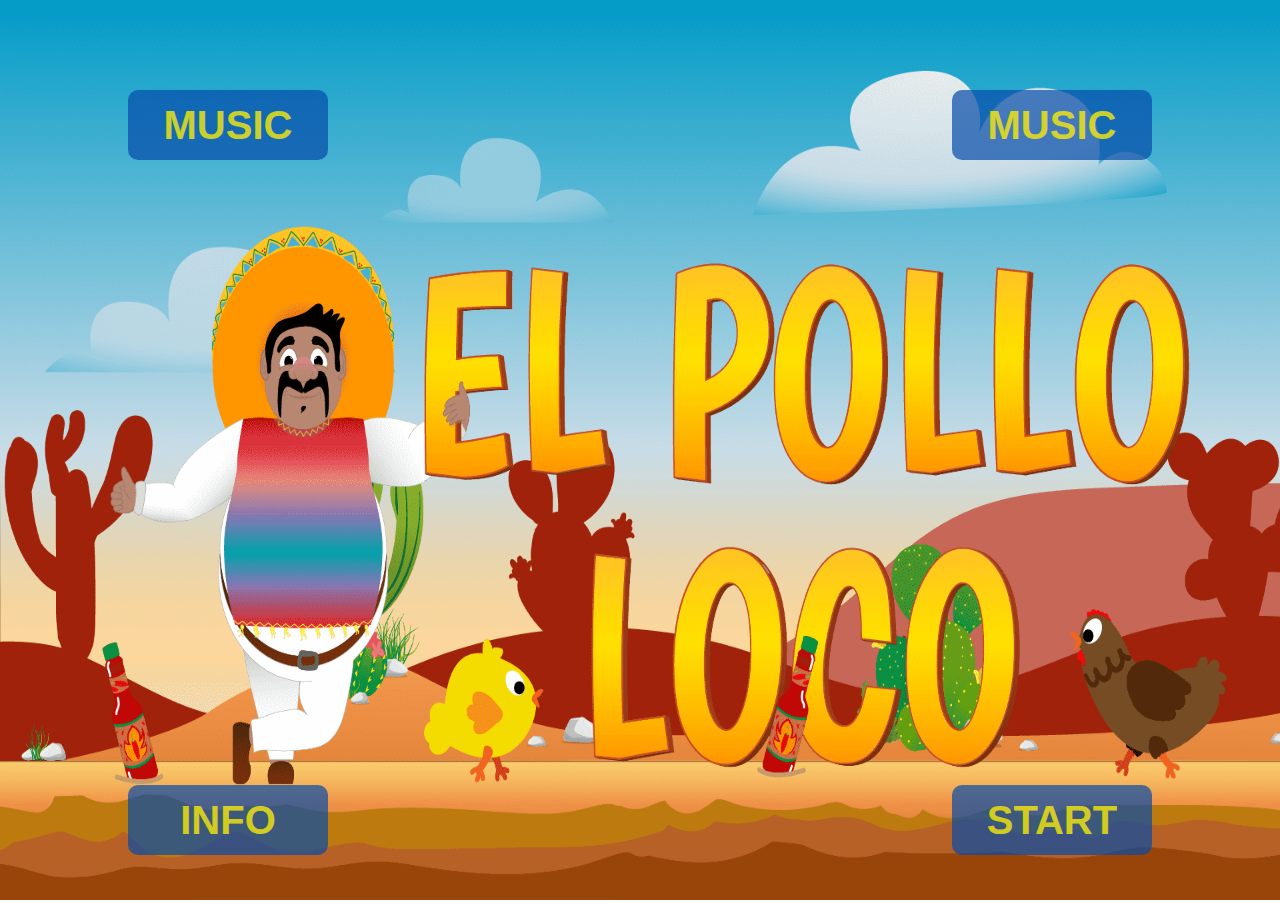
==== index.html @ 2aa4fe73 "splash" ====
<!DOCTYPE html>
<html lang="en">

<head>
    <meta charset="UTF-8">
    <meta http-equiv="X-UA-Compatible" content="IE=edge">
    <meta name="viewport" content="width=device-width, initial-scale=1.0">
    <link rel="stylesheet" href="style.css">
    <link rel="icon" type="image/x-icon" href="./img/3.Secuencias_Enemy_básico/Versión_Gallinita (estas salen por orden de la gallina gigantona)/1.Ga_paso_derecho.png">
    <script src="models/drawable-object.class.js"></script>
    <script src="models/movable-object.class.js"></script>
    <script src="models/character.class.js"></script>
    <script src="models/chicken.cless.js"></script>
    <script src="models/chick.class.js"></script>
    <script src="models/bottle.class.js"></script>
    <script src="models/coin.class.js"></script>
    <script src="models/statusbar-energy.class.js"></script>
    <script src="models/statusbar-bottles.class.js"></script>
    <script src="models/statusbar-coins.class.js"></script>
    <script src="models/world.class.js"></script>
    <script src="models/cloud.class.js"></script>
    <script src="models/backgroubd-object.class.js"></script>
    <script src="models/keyboard.class.js"></script>
    <script src="models/level.class.js"></script>
    <script src="models/endboss.class.js"></script>
    <script src="levels/level1.js"></script>
    <script src="models/throwable-object.class.js"></script>
    <script src="models/throwable-object-left.class.js"></script>
    <script src="js/game.js"></script>
    <title>EL-Pollo-Loco</title>
</head>

<body>


    <div id="startScreen" class="start_end_screen">
        <img src="./img/9.Intro _ Outro Image/Start Screen/Opción2.png" class="start_end_screen">
        <div id="infoBox" class="info_box d-none">
            <div>
                <h4>Controlls</h4>
                <p>
                    <: walk left</p>
                        <p> >: walk right</p>
                        <p> UP: jump</p>
                        <p> SPACE: throw bottle</p>
                        <br>
                        <h4>Mobile</h4>
                        <p> <img src="./img/jump.png">: jump</p>
                        <p> <img src="./img/throw.png">: throw bottle</p>
                        <a href="impressum.html" target="_blank">Impressum</a>
            </div>
        </div>
        <button id="music1" class="btn" onclick="music1()">MUSIC</button>
        <button id="music2" class="btn" onclick="music2()">MUSIC</button>
        <button id="infoBtn" class="btn" onclick="info()">INFO</button>
        <button id="btn" class="btn" onclick="init()">START</button>
    </div>

    <canvas class="d-none" width="720" height="480" id="canvas">
    </canvas>

    <div id="left" class="mobile_controlls d-none" ontouchstart="touchDownLeft()" ontouchend="touchUpLeft()">
        <img src="./img/arrow_left.png"> </div>
    <div id="right" class="mobile_controlls d-none" ontouchstart="touchDownRight()" ontouchend="touchUpRight()"> <img src="./img/arrow_right.png"> </div>
    <div id="jump" class="mobile_controlls d-none" ontouchstart="touchDownJump()" ontouchend="touchUpJump()"> <img src="./img/jump.png"> </div>
    <div id="throw" class="mobile_controlls d-none" ontouchstart="touchDownThrow()" ontouchend="touchUpThrow()"> <img src="./img/throw.png"> </div>

    <div id="endScreen" class="start_end_screen d-none">
        <img src="./img/5.Fondo/1.png" class="start_end_screen img_1">
        <img src="./img/9.Intro _ Outro Image/_Game over_ screen/4.Game over!.png" class="start_end_screen img_2">
        <a href="index.html" class="btn restart_mobile">RESTART</a>
    </div>

    <div id="youLostScreen" class="start_end_screen d-none">
        <img src="./img/5.Fondo/1.png" class="start_end_screen img_1">
        <img src="./img/9.Intro _ Outro Image/_Game over_ screen/2.oh no you lost!.png" class="start_end_screen img_2">
        <a href="index.html" class="btn restart_mobile">RESTART</a>
    </div>

</body>

</html>
---- style.css ----
body {
    display: flex;
    flex-direction: column;
    align-items: center;
    margin: 0;
    font-family: 'Calibri', sans-serif;
    overflow: hidden;
}

canvas {
    background-color: black;
    display: block;
    height: 100vh;
    width: 100%;
    position: relative;
}

.start_end_screen {
    width: 100%;
    height: 100vh;
    z-index: 5;
    position: relative;
}

.btn {
    width: 200px;
    height: 70px;
    text-align: center;
    font-size: 40px;
    font-weight: bold;
    background-color: rgba(6, 76, 168, 0.7);
    color: rgba(252, 236, 7, 0.8);
    border-radius: 10px;
    position: absolute;
    bottom: 5%;
    right: 10%;
    z-index: 10;
    border: none;
}

#infoBtn {
    left: 10%;
}

#music1 {
    top: 10%;
    left: 10%;
}

#music2 {
    top: 10%;
    right: 10% !important;
}

.btn:hover {
    cursor: pointer;
    background-color: rgb(33, 102, 192);
}

.info_box {
    position: absolute;
    bottom: 10.6%;
    background-color: rgba(6, 76, 168, 0.7);
    color: rgba(252, 236, 7, 0.8);
    display: flex;
    flex-direction: column;
    align-items: flex-start;
    z-index: 10;
    width: 200px;
    padding: 20px;
    border-radius: 10px;
    flex-wrap: wrap;
}

a {
    text-decoration: none;
    display: flex;
    align-items: center;
    justify-content: center;
}

.info_box a {
    color: white;
}

.img_1 {
    position: relative;
}

.img_2 {
    position: absolute;
    top: 0;
    left: 0;
}

.mobile_controlls {
    width: 70px;
    height: 70px;
    border-radius: 100%;
    background-color: rgba(141, 141, 141, 0.5);
    color: white;
    font-size: 30px;
    font-weight: bold;
    z-index: 20;
    display: flex;
    justify-content: center;
    align-items: center;
    display: none;
}

.mobile_controlls:hover {
    cursor: pointer;
}

#left {
    position: absolute;
    left: 10%;
    bottom: 10%;
}

#right {
    position: absolute;
    left: 25%;
    bottom: 10%;
}

#jump {
    position: absolute;
    right: 25%;
    bottom: 10%;
}

#throw {
    position: absolute;
    right: 10%;
    bottom: 10%;
}

.d-none {
    display: none !important;
}

@media only screen and (max-width: 900px) {
    .mobile_controlls {
        display: flex;
    }
    .restart_mobile {
        left: 38%;
    }
}
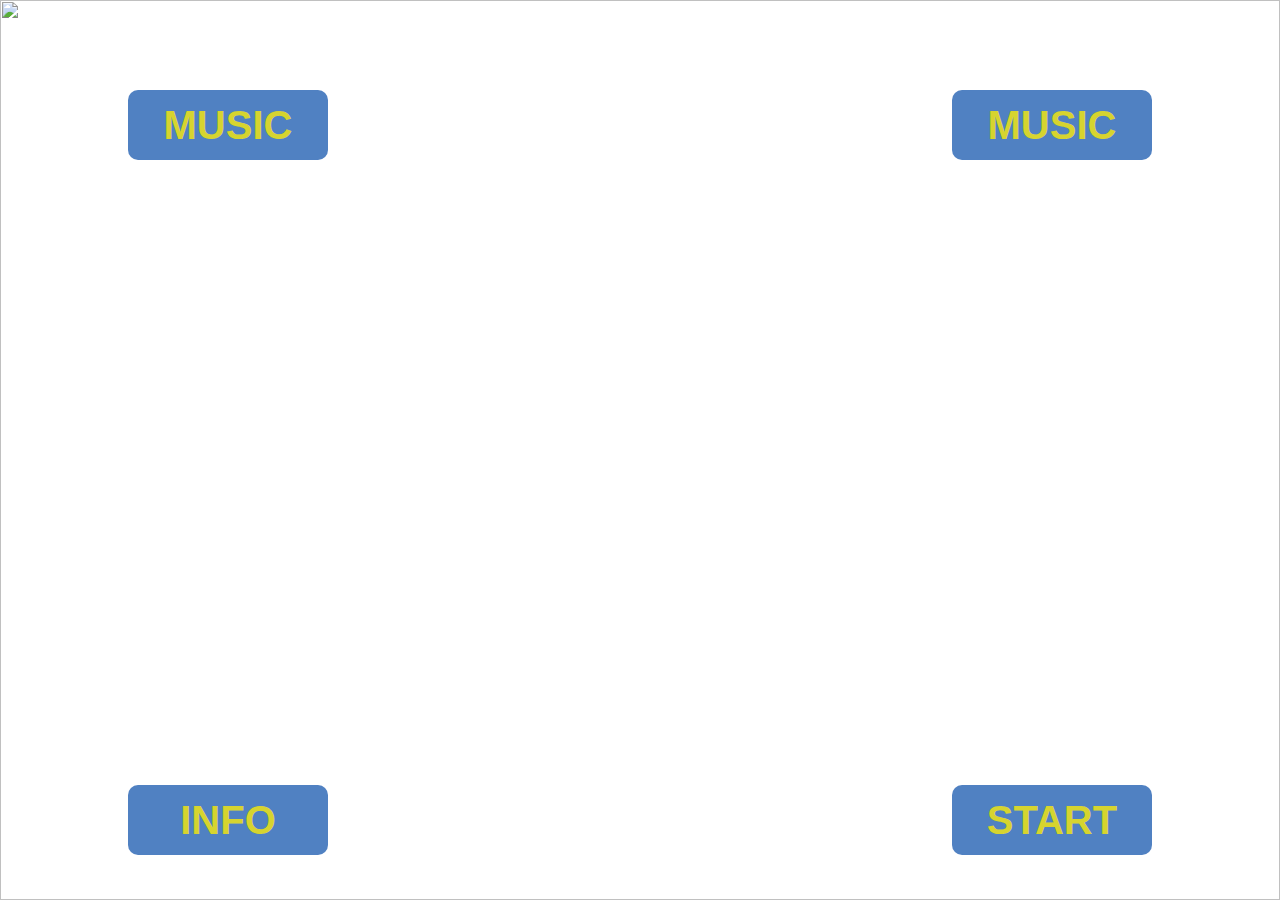
==== commit f3b8ef6e: "new impressum" ====
--- a/index.html
+++ b/index.html
@@ -33,8 +33,8 @@
 <body>
 
 
-    <div id="startScreen" class="start_end_screen">
-        <img src="./img/9.Intro _ Outro Image/Start Screen/Opción2.png" class="start_end_screen">
+    <div id="startScreen" class="start_end_screen dd">
+        <img src="./img/9.Intro _ Outro Image/Start Screen/Opción2.png" class="start_end_screen">
         <div id="infoBox" class="info_box d-none">
             <div>
                 <h4>Controlls</h4>
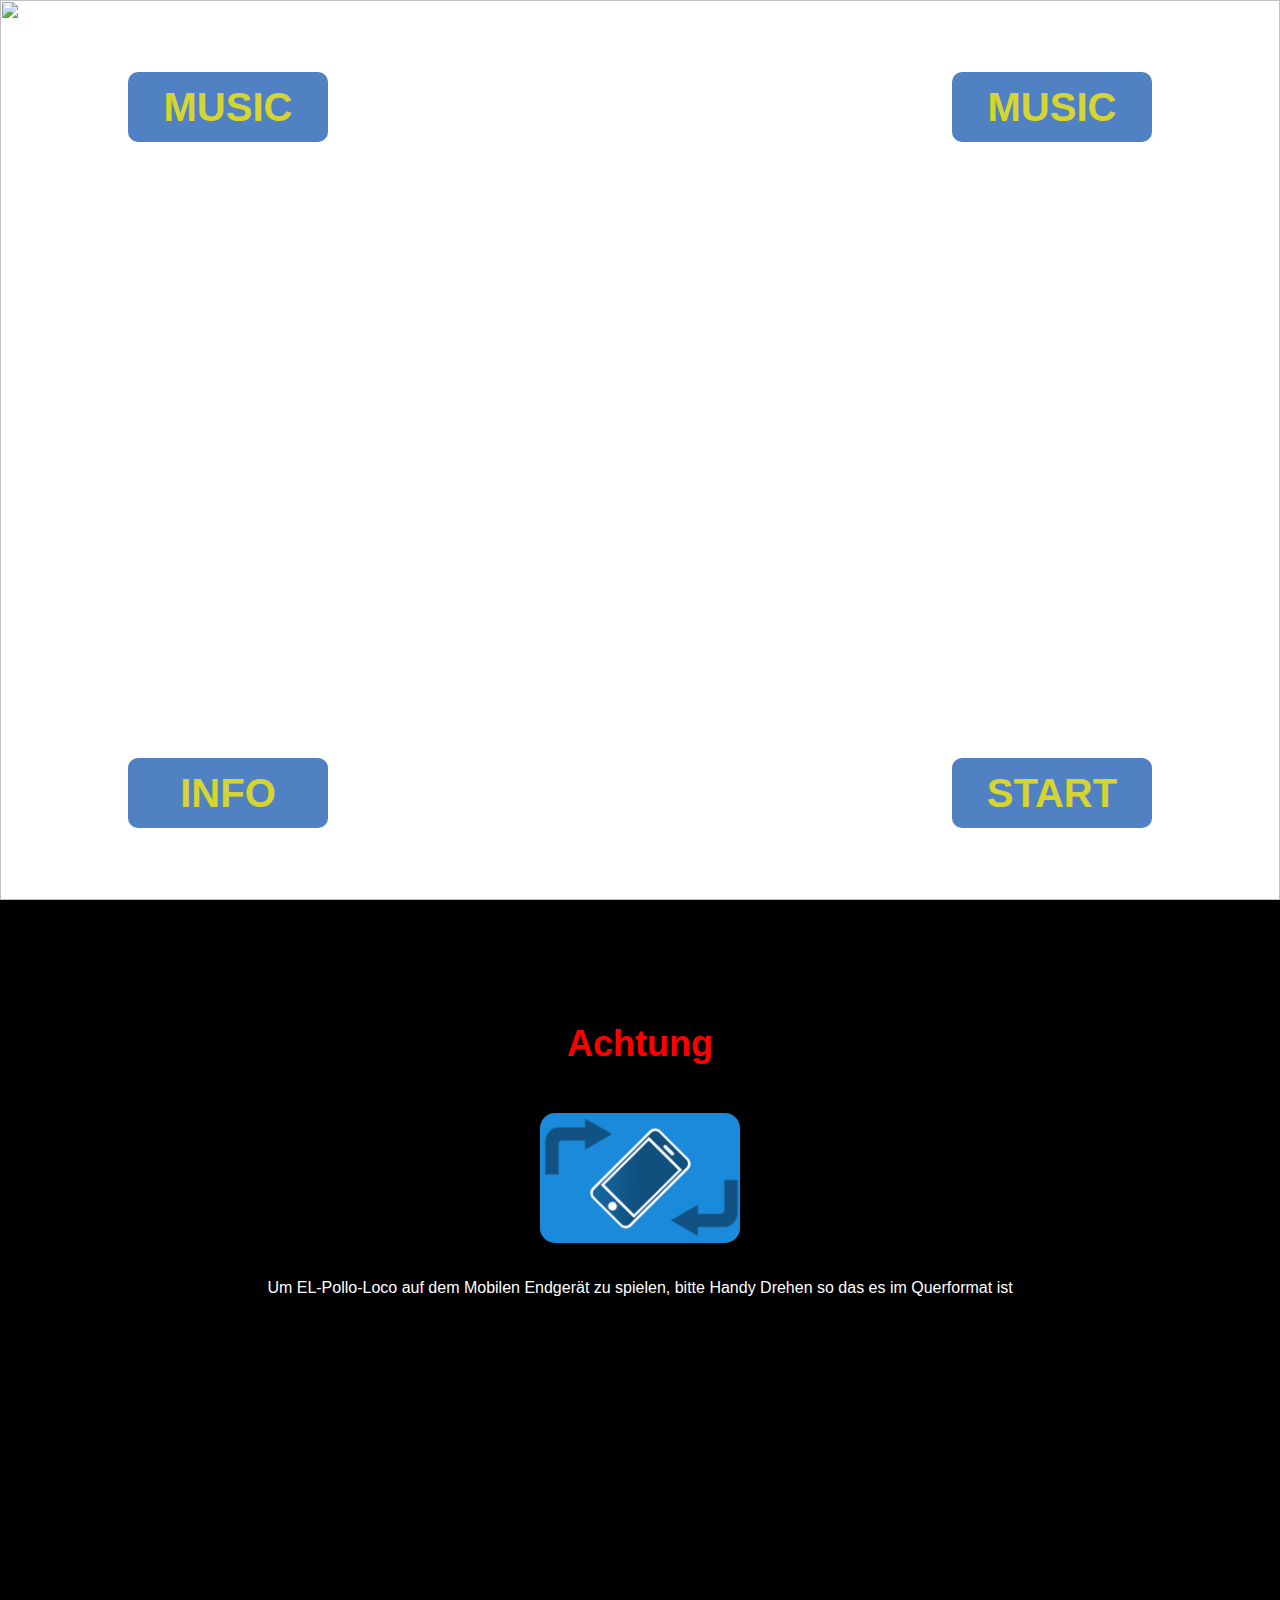
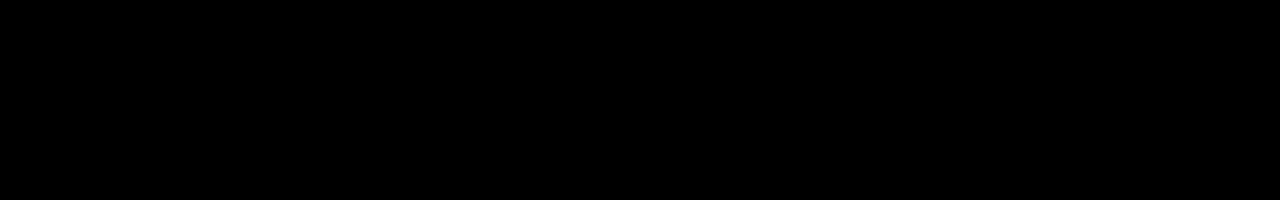
==== commit 314da242: "optimize endboss and Fix bugs" ====
--- a/index.html
+++ b/index.html
@@ -33,7 +33,7 @@
 <body>
 
 
-    <div id="startScreen" class="start_end_screen dd">
+    <div id="startScreen" class="start_end_screen">
         <img src="./img/9.Intro _ Outro Image/Start Screen/Opción2.png" class="start_end_screen">
         <div id="infoBox" class="info_box d-none">
             <div>
@@ -48,6 +48,7 @@
                         <p> <img src="./img/jump.png">: jump</p>
                         <p> <img src="./img/throw.png">: throw bottle</p>
                         <a href="impressum.html" target="_blank">Impressum</a>
+                        <a href="datenschutz.html" target="_blank">Datenschutz</a>
             </div>
         </div>
         <button id="music1" class="btn" onclick="music1()">MUSIC</button>
@@ -77,6 +78,14 @@
         <a href="index.html" class="btn restart_mobile">RESTART</a>
     </div>
 
+    <div class="mobile-screen">
+        <div class="mobile-screen-container">
+            <H4>Achtung</H4>
+            <img class="mobile-img" src="img/handy quer.jpg">
+            <p>Um EL-Pollo-Loco auf dem Mobilen Endgerät zu spielen, bitte Handy Drehen so das es im Querformat ist</p>
+        </div>
+    </div>
+
 </body>
 
 </html>--- a/style.css
+++ b/style.css
@@ -32,23 +32,24 @@
     color: rgba(252, 236, 7, 0.8);
     border-radius: 10px;
     position: absolute;
-    bottom: 5%;
+    bottom: 8%;
     right: 10%;
     z-index: 10;
     border: none;
 }
 
 #infoBtn {
+    bottom: 8%;
     left: 10%;
 }
 
 #music1 {
-    top: 10%;
+    top: 8%;
     left: 10%;
 }
 
 #music2 {
-    top: 10%;
+    top: 8%;
     right: 10% !important;
 }
 
@@ -59,7 +60,9 @@
 
 .info_box {
     position: absolute;
-    bottom: 10.6%;
+    bottom: 25%;
+    top: 25%;
+    left: 9%;
     background-color: rgba(6, 76, 168, 0.7);
     color: rgba(252, 236, 7, 0.8);
     display: flex;
@@ -77,6 +80,7 @@
     display: flex;
     align-items: center;
     justify-content: center;
+    margin-top: 12px;
 }
 
 .info_box a {
@@ -147,4 +151,44 @@
     .restart_mobile {
         left: 38%;
     }
+}
+
+@media only screen and (max-width: 600px) {
+    .start_end_screen {
+        display: none;
+    }
+}
+
+.mobile-screen {
+    background-color: black;
+    height: 100vh;
+    width: 100vw;
+    display: flex;
+    justify-content: center;
+}
+
+.mobile-screen-container {
+    margin-top: 75px;
+    display: flex;
+    flex-direction: column;
+    align-items: center;
+    width: 80%;
+}
+
+.mobile-screen h4 {
+    color: red;
+    font-size: 36px;
+}
+
+.mobile-screen p {
+    color: white;
+    text-align: center;
+    margin-top: 36px;
+}
+
+.mobile-screen-container img {
+    width: 200px;
+    height: 130px;
+    border-radius: 15px;
+    object-fit: cover;
 }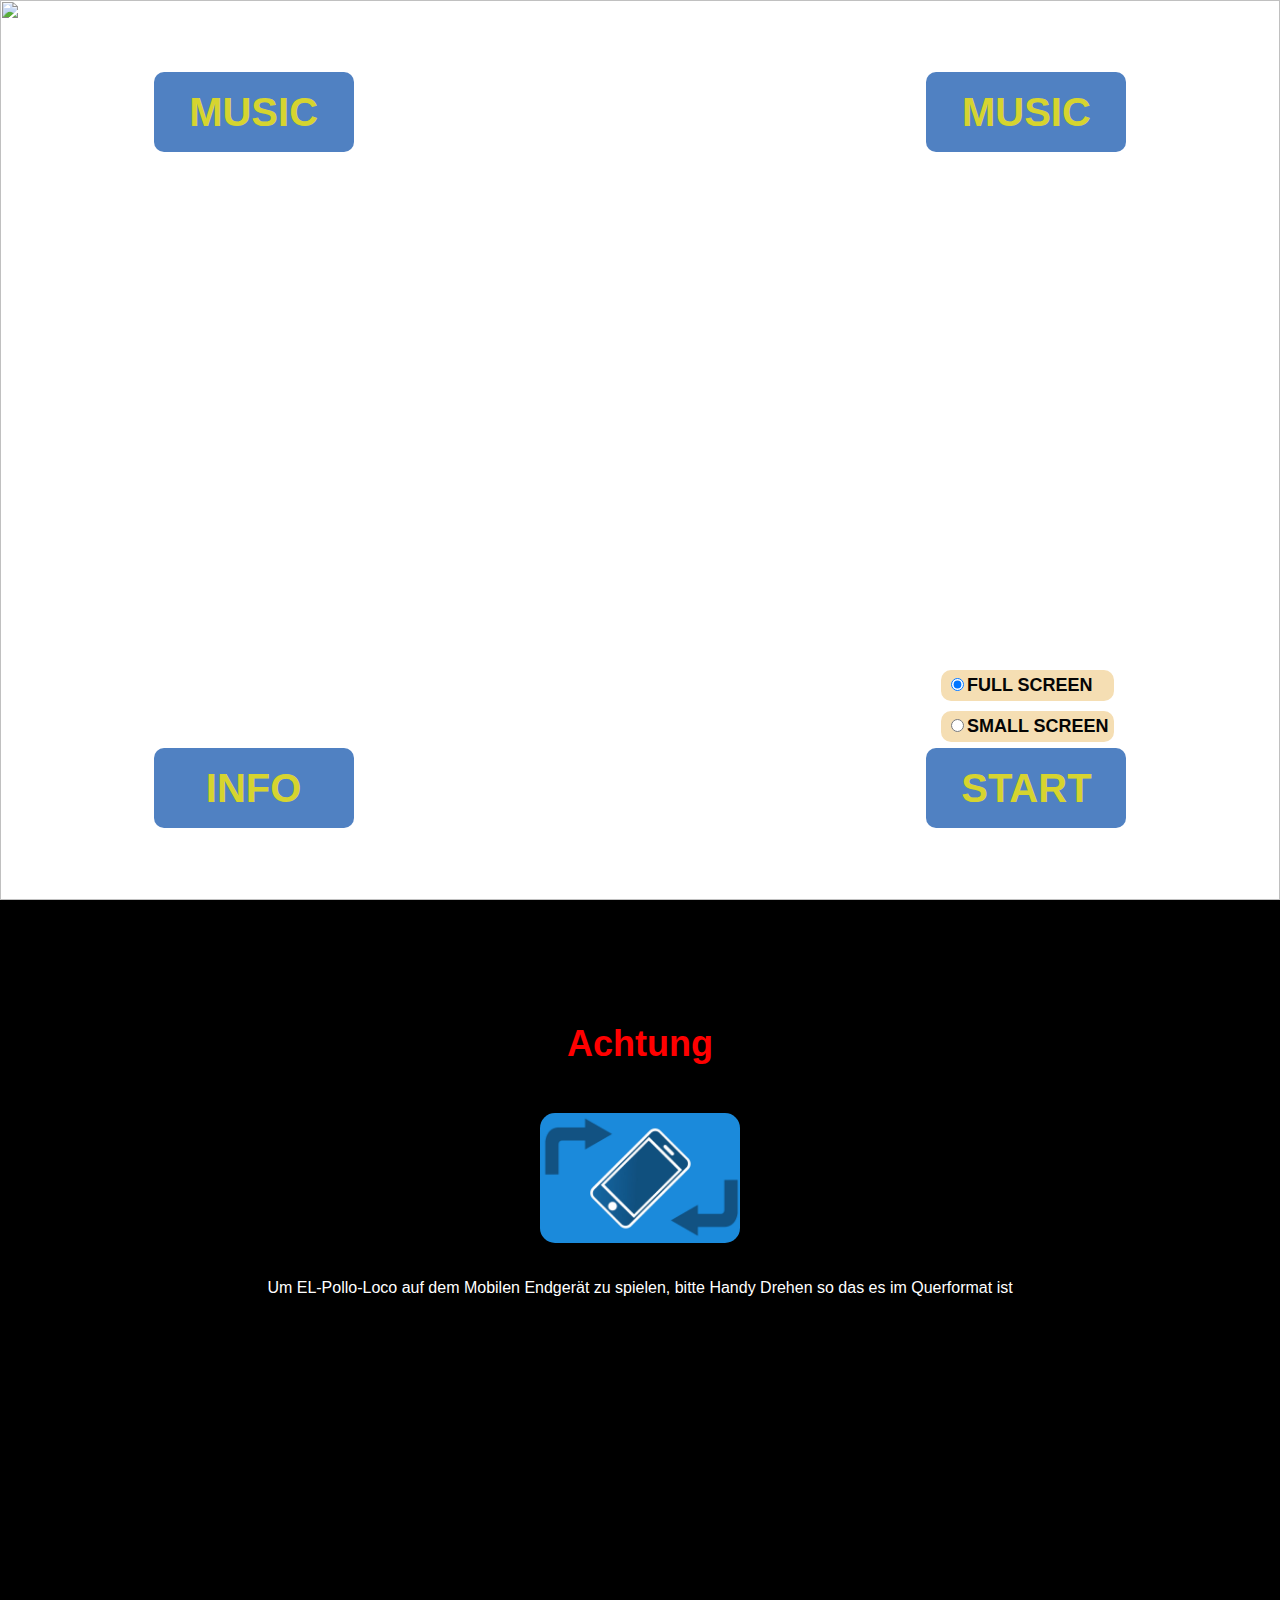
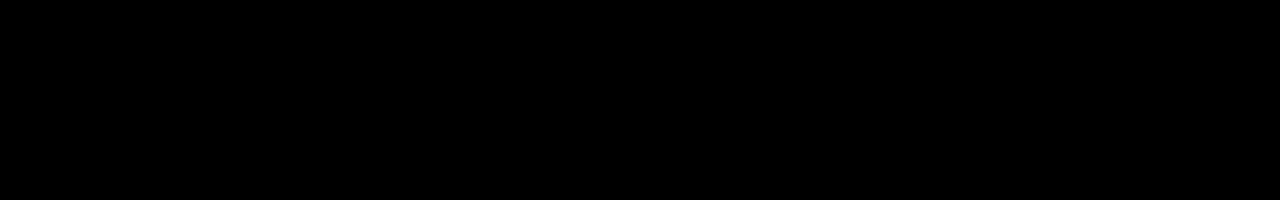
==== commit 5ceaf620: "fullscreen modus" ====
--- a/index.html
+++ b/index.html
@@ -54,38 +54,48 @@
         <button id="music1" class="btn" onclick="music1()">MUSIC</button>
         <button id="music2" class="btn" onclick="music2()">MUSIC</button>
         <button id="infoBtn" class="btn" onclick="info()">INFO</button>
-        <button id="btn" class="btn" onclick="init()">START</button>
+        <button id="btn" class="btn" onclick="init(), screensize()">START</button>
+        <div class="input-container">
+            <div>
+                <input name="screen" id="rd1" class="input" type="radio" checked value="FULL">FULL SCREEN</input>
+            </div>
+            <div>
+                <input name="screen" id="rd2" class="input" type="radio" value="SMALL">SMALL SCREEN</input>
+            </div>
+
+        </div>
+
     </div>
-
-    <canvas class="d-none" width="720" height="480" id="canvas">
+    <div id="bg" class="bg-game">
+        <canvas class="d-none fullscreen" width="720" height="480" id="canvas">
     </canvas>
 
-    <div id="left" class="mobile_controlls d-none" ontouchstart="touchDownLeft()" ontouchend="touchUpLeft()">
-        <img src="./img/arrow_left.png"> </div>
-    <div id="right" class="mobile_controlls d-none" ontouchstart="touchDownRight()" ontouchend="touchUpRight()"> <img src="./img/arrow_right.png"> </div>
-    <div id="jump" class="mobile_controlls d-none" ontouchstart="touchDownJump()" ontouchend="touchUpJump()"> <img src="./img/jump.png"> </div>
-    <div id="throw" class="mobile_controlls d-none" ontouchstart="touchDownThrow()" ontouchend="touchUpThrow()"> <img src="./img/throw.png"> </div>
+        <div id="left" class="mobile_controlls d-none" ontouchstart="touchDownLeft()" ontouchend="touchUpLeft()">
+            <img src="./img/arrow_left.png"> </div>
+        <div id="right" class="mobile_controlls d-none" ontouchstart="touchDownRight()" ontouchend="touchUpRight()"> <img src="./img/arrow_right.png"> </div>
+        <div id="jump" class="mobile_controlls d-none" ontouchstart="touchDownJump()" ontouchend="touchUpJump()"> <img src="./img/jump.png"> </div>
+        <div id="throw" class="mobile_controlls d-none" ontouchstart="touchDownThrow()" ontouchend="touchUpThrow()"> <img src="./img/throw.png"> </div>
 
-    <div id="endScreen" class="start_end_screen d-none">
-        <img src="./img/5.Fondo/1.png" class="start_end_screen img_1">
-        <img src="./img/9.Intro _ Outro Image/_Game over_ screen/4.Game over!.png" class="start_end_screen img_2">
-        <a href="index.html" class="btn restart_mobile">RESTART</a>
-    </div>
+        <div id="endScreen" class="start_end_screen d-none">
+            <img src="./img/5.Fondo/1.png" class="start_end_screen img_1">
+            <img src="./img/9.Intro _ Outro Image/_Game over_ screen/4.Game over!.png" class="start_end_screen img_2">
+            <a href="index.html" class="btn restart_mobile">RESTART</a>
+        </div>
 
-    <div id="youLostScreen" class="start_end_screen d-none">
-        <img src="./img/5.Fondo/1.png" class="start_end_screen img_1">
-        <img src="./img/9.Intro _ Outro Image/_Game over_ screen/2.oh no you lost!.png" class="start_end_screen img_2">
-        <a href="index.html" class="btn restart_mobile">RESTART</a>
-    </div>
+        <div id="youLostScreen" class="start_end_screen d-none">
+            <img src="./img/5.Fondo/1.png" class="start_end_screen img_1">
+            <img src="./img/9.Intro _ Outro Image/_Game over_ screen/2.oh no you lost!.png" class="start_end_screen img_2">
+            <a href="index.html" class="btn restart_mobile">RESTART</a>
+        </div>
 
-    <div class="mobile-screen">
-        <div class="mobile-screen-container">
-            <H4>Achtung</H4>
-            <img class="mobile-img" src="img/handy quer.jpg">
-            <p>Um EL-Pollo-Loco auf dem Mobilen Endgerät zu spielen, bitte Handy Drehen so das es im Querformat ist</p>
+        <div class="mobile-screen" id="mobilescreen">
+            <div class="mobile-screen-container">
+                <H4>Achtung</H4>
+                <img class="mobile-img" src="img/handy quer.jpg">
+                <p>Um EL-Pollo-Loco auf dem Mobilen Endgerät zu spielen, bitte Handy Drehen so das es im Querformat ist</p>
+            </div>
         </div>
     </div>
-
 </body>
 
 </html>--- a/style.css
+++ b/style.css
@@ -8,11 +8,33 @@
 }
 
 canvas {
-    background-color: black;
     display: block;
+    margin-top: 15%;
+    left: 20%;
+    height: 60vh;
+    width: 60%;
+    max-height: 480px;
+    min-width: 680px;
+    position: absolute;
+    border-radius: 20px;
+    box-shadow: 5px 5px 13px 9px #4d4d4d;
+}
+
+.fullscreen {
+    margin-top: 0%;
+    left: 0%;
+    border-radius: 0px;
     height: 100vh;
     width: 100%;
-    position: relative;
+    position: absolute;
+    z-index: 5;
+}
+
+.bg-game {
+    background-image: url('img/complete_background.jpg');
+    height: 100vh;
+    width: 100vw;
+    z-index: 2;
 }
 
 .start_end_screen {
@@ -24,7 +46,7 @@
 
 .btn {
     width: 200px;
-    height: 70px;
+    height: 80px;
     text-align: center;
     font-size: 40px;
     font-weight: bold;
@@ -33,24 +55,28 @@
     border-radius: 10px;
     position: absolute;
     bottom: 8%;
-    right: 10%;
+    right: 12%;
     z-index: 10;
     border: none;
 }
 
 #infoBtn {
     bottom: 8%;
-    left: 10%;
+    left: 12%;
 }
 
 #music1 {
     top: 8%;
-    left: 10%;
+    left: 12%;
 }
 
 #music2 {
     top: 8%;
-    right: 10% !important;
+    right: 12% !important;
+}
+
+#btn2 {
+    bottom: 20%;
 }
 
 .btn:hover {
@@ -151,15 +177,26 @@
     .restart_mobile {
         left: 38%;
     }
+    canvas {
+        height: 50vh;
+        width: 80%;
+        left: 10%;
+        max-height: none;
+        min-width: 480px;
+    }
 }
 
 @media only screen and (max-width: 600px) {
     .start_end_screen {
         display: none;
     }
+    .bg-game {
+        display: none;
+    }
 }
 
 .mobile-screen {
+    position: relative;
     background-color: black;
     height: 100vh;
     width: 100vw;
@@ -191,4 +228,24 @@
     height: 130px;
     border-radius: 15px;
     object-fit: cover;
+}
+
+.input-container {
+    position: absolute;
+    display: flex;
+    flex-direction: column;
+    bottom: 17%;
+    right: 13%;
+    z-index: 99;
+    color: rgb(5, 5, 5);
+    font-size: 18px;
+}
+
+.input-container div {
+    margin-top: 5px;
+    margin-bottom: 5px;
+    background-color: wheat;
+    padding: 5px;
+    border-radius: 10px;
+    font-weight: 900;
 }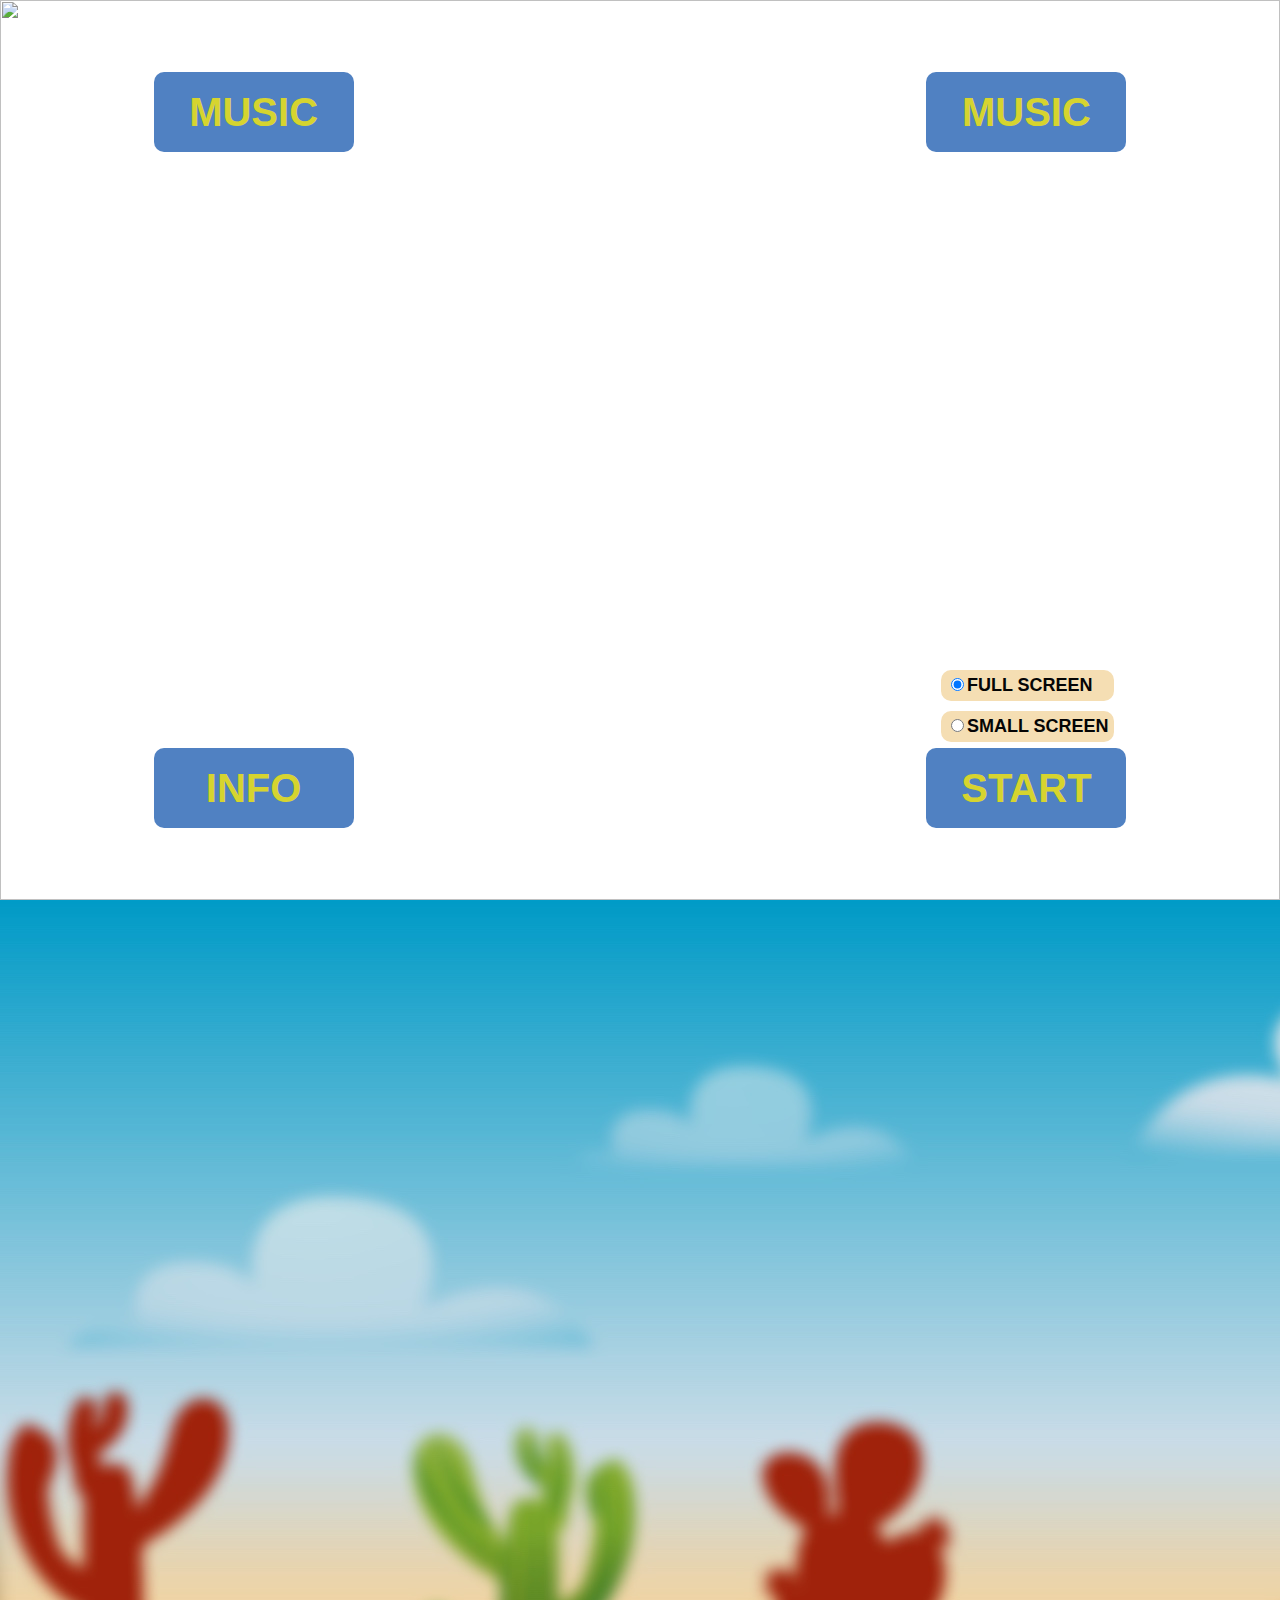
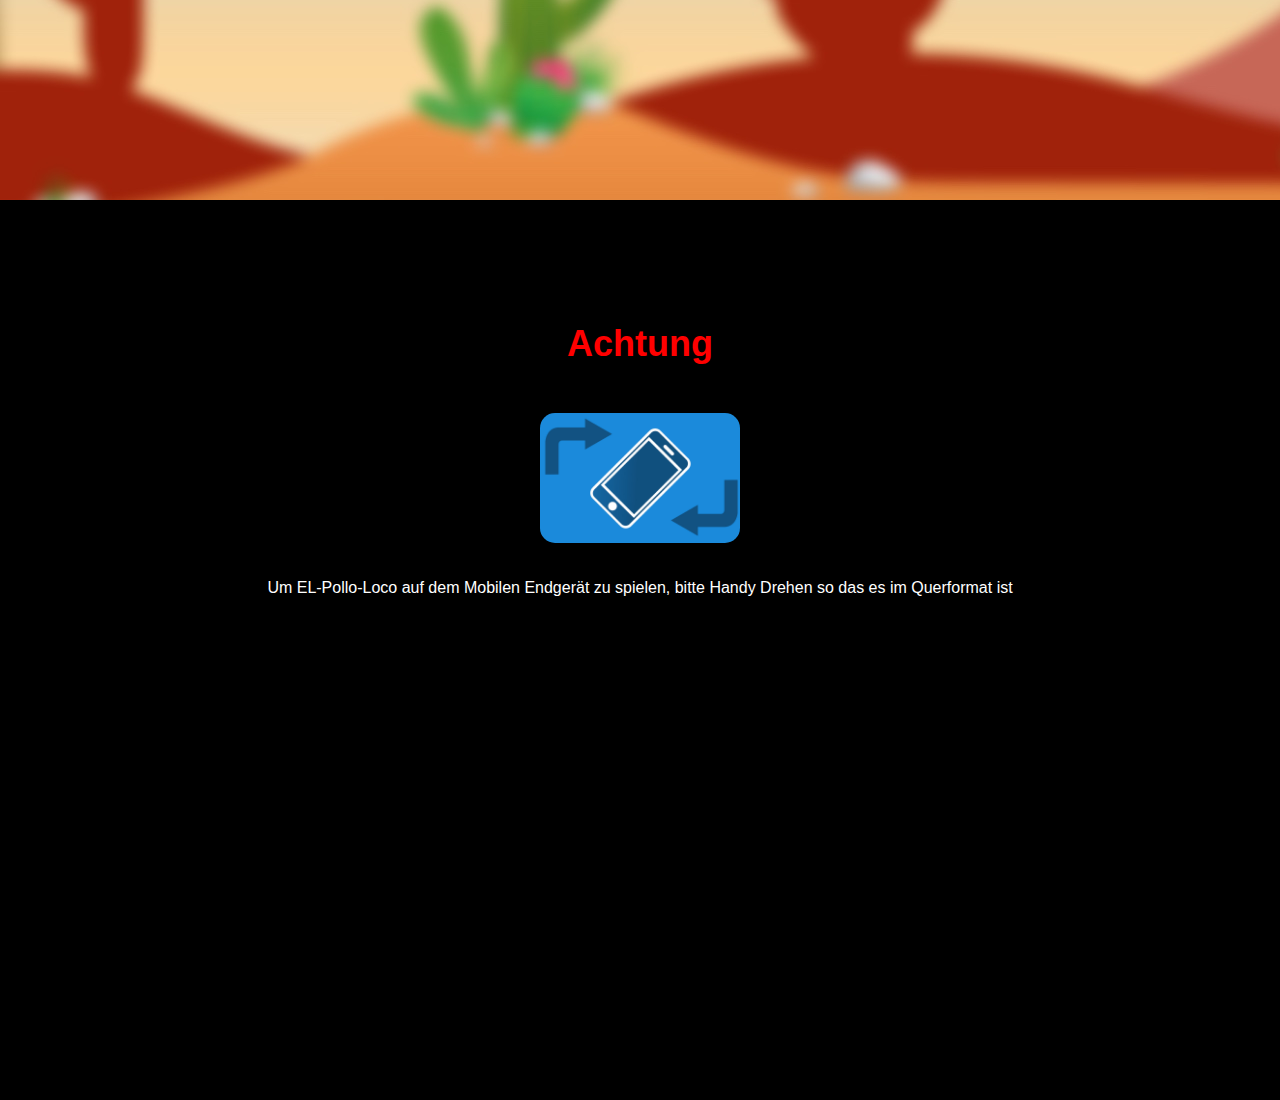
==== commit 79e75875: "screen finish" ====
--- a/index.html
+++ b/index.html
@@ -55,7 +55,7 @@
         <button id="music2" class="btn" onclick="music2()">MUSIC</button>
         <button id="infoBtn" class="btn" onclick="info()">INFO</button>
         <button id="btn" class="btn" onclick="init(), screensize()">START</button>
-        <div class="input-container">
+        <div class="input-container b">
             <div>
                 <input name="screen" id="rd1" class="input" type="radio" checked value="FULL">FULL SCREEN</input>
             </div>
@@ -66,36 +66,40 @@
         </div>
 
     </div>
+
     <div id="bg" class="bg-game">
-        <canvas class="d-none fullscreen" width="720" height="480" id="canvas">
+    </div>
+
+    <canvas class="d-none fullscreen" width="720" height="480" id="canvas">
     </canvas>
 
-        <div id="left" class="mobile_controlls d-none" ontouchstart="touchDownLeft()" ontouchend="touchUpLeft()">
-            <img src="./img/arrow_left.png"> </div>
-        <div id="right" class="mobile_controlls d-none" ontouchstart="touchDownRight()" ontouchend="touchUpRight()"> <img src="./img/arrow_right.png"> </div>
-        <div id="jump" class="mobile_controlls d-none" ontouchstart="touchDownJump()" ontouchend="touchUpJump()"> <img src="./img/jump.png"> </div>
-        <div id="throw" class="mobile_controlls d-none" ontouchstart="touchDownThrow()" ontouchend="touchUpThrow()"> <img src="./img/throw.png"> </div>
+    <div id="left" class="mobile_controlls d-none" ontouchstart="touchDownLeft()" ontouchend="touchUpLeft()">
+        <img src="./img/arrow_left.png"> </div>
+    <div id="right" class="mobile_controlls d-none" ontouchstart="touchDownRight()" ontouchend="touchUpRight()"> <img src="./img/arrow_right.png"> </div>
+    <div id="jump" class="mobile_controlls d-none" ontouchstart="touchDownJump()" ontouchend="touchUpJump()"> <img src="./img/jump.png"> </div>
+    <div id="throw" class="mobile_controlls d-none" ontouchstart="touchDownThrow()" ontouchend="touchUpThrow()"> <img src="./img/throw.png"> </div>
 
-        <div id="endScreen" class="start_end_screen d-none">
-            <img src="./img/5.Fondo/1.png" class="start_end_screen img_1">
-            <img src="./img/9.Intro _ Outro Image/_Game over_ screen/4.Game over!.png" class="start_end_screen img_2">
-            <a href="index.html" class="btn restart_mobile">RESTART</a>
-        </div>
+    <div id="endScreen" class="start_end_screen d-none">
+        <img src="./img/5.Fondo/1.png" class="start_end_screen img_1">
+        <img src="./img/9.Intro _ Outro Image/_Game over_ screen/4.Game over!.png" class="start_end_screen img_2">
+        <a href="index.html" class="btn restart_mobile">RESTART</a>
+    </div>
 
-        <div id="youLostScreen" class="start_end_screen d-none">
-            <img src="./img/5.Fondo/1.png" class="start_end_screen img_1">
-            <img src="./img/9.Intro _ Outro Image/_Game over_ screen/2.oh no you lost!.png" class="start_end_screen img_2">
-            <a href="index.html" class="btn restart_mobile">RESTART</a>
-        </div>
+    <div id="youLostScreen" class="start_end_screen d-none">
+        <img src="./img/5.Fondo/1.png" class="start_end_screen img_1">
+        <img src="./img/9.Intro _ Outro Image/_Game over_ screen/2.oh no you lost!.png" class="start_end_screen img_2">
+        <a href="index.html" class="btn restart_mobile">RESTART</a>
+    </div>
 
-        <div class="mobile-screen" id="mobilescreen">
-            <div class="mobile-screen-container">
-                <H4>Achtung</H4>
-                <img class="mobile-img" src="img/handy quer.jpg">
-                <p>Um EL-Pollo-Loco auf dem Mobilen Endgerät zu spielen, bitte Handy Drehen so das es im Querformat ist</p>
-            </div>
+    <div class="mobile-screen" id="mobilescreen">
+        <div class="mobile-screen-container">
+            <H4>Achtung</H4>
+            <img class="mobile-img" src="img/handy quer.jpg">
+            <p>Um EL-Pollo-Loco auf dem Mobilen Endgerät zu spielen, bitte Handy Drehen so das es im Querformat ist</p>
         </div>
     </div>
+
+
 </body>
 
 </html>--- a/style.css
+++ b/style.css
@@ -9,23 +9,23 @@
 
 canvas {
     display: block;
-    margin-top: 15%;
+    bottom: 25%;
     left: 20%;
     height: 60vh;
     width: 60%;
-    max-height: 480px;
-    min-width: 680px;
-    position: absolute;
+    position: absolute;
+    z-index: 5;
     border-radius: 20px;
     box-shadow: 5px 5px 13px 9px #4d4d4d;
 }
 
 .fullscreen {
+    bottom: 0%;
     margin-top: 0%;
     left: 0%;
     border-radius: 0px;
-    height: 100vh;
-    width: 100%;
+    height: 100vh !important;
+    width: 100vw !important;
     position: absolute;
     z-index: 5;
 }
@@ -88,7 +88,7 @@
     position: absolute;
     bottom: 25%;
     top: 25%;
-    left: 9%;
+    left: 12%;
     background-color: rgba(6, 76, 168, 0.7);
     color: rgba(252, 236, 7, 0.8);
     display: flex;
@@ -186,6 +186,12 @@
     }
 }
 
+@media only screen and (max-width: 850px) {
+    .input-container {
+        display: none !important;
+    }
+}
+
 @media only screen and (max-width: 600px) {
     .start_end_screen {
         display: none;
